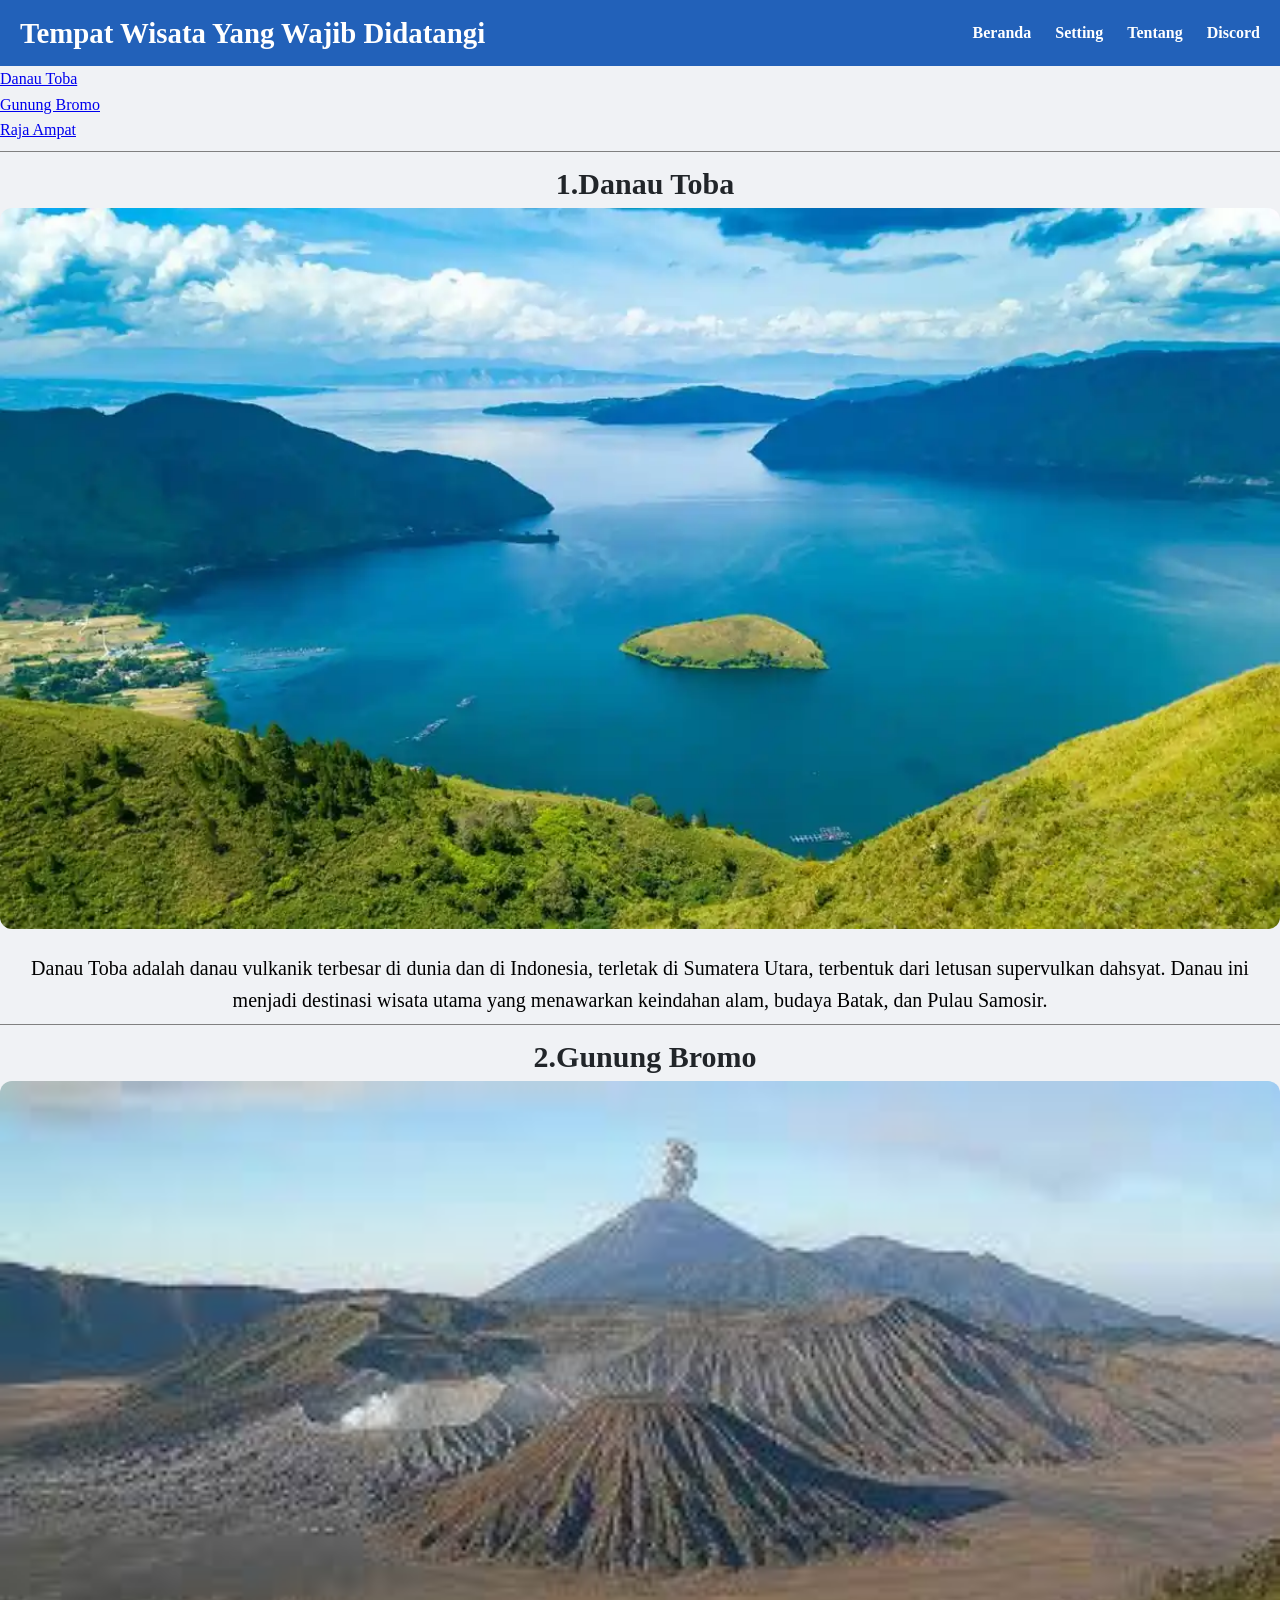
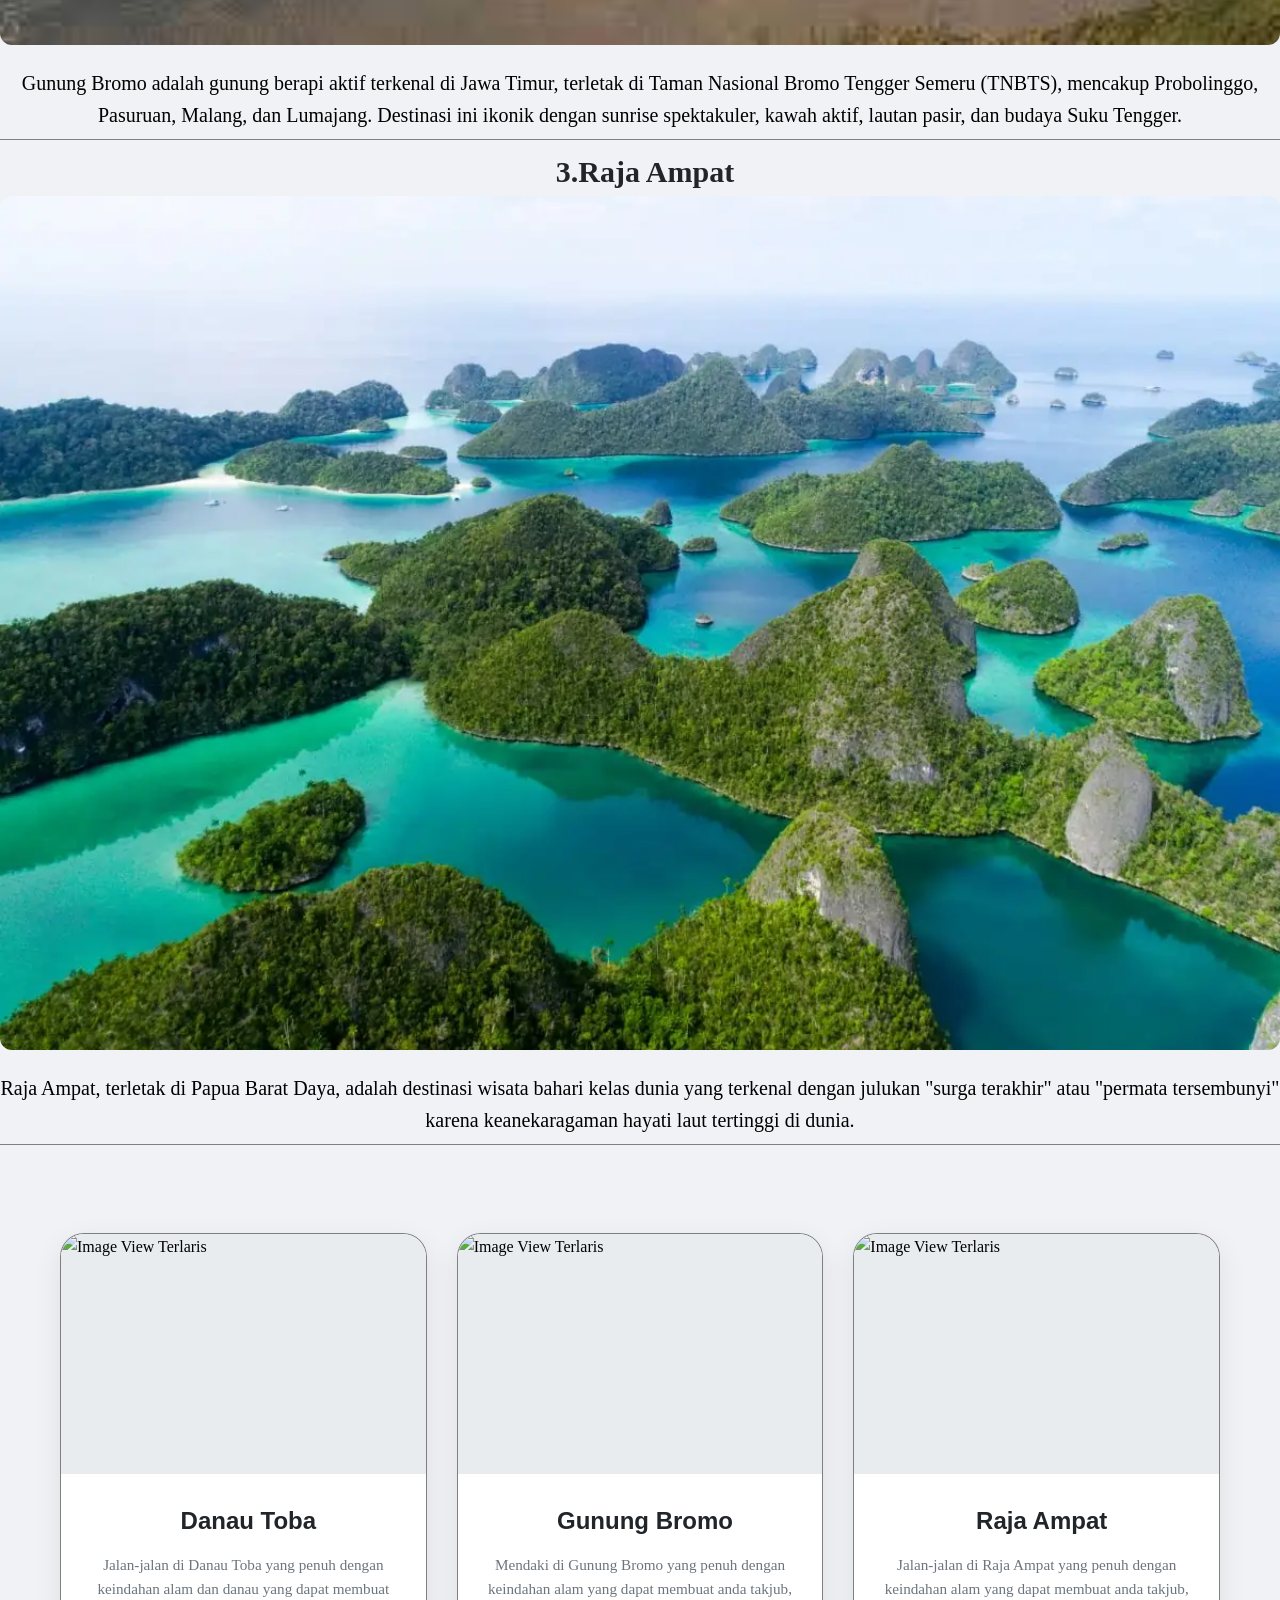
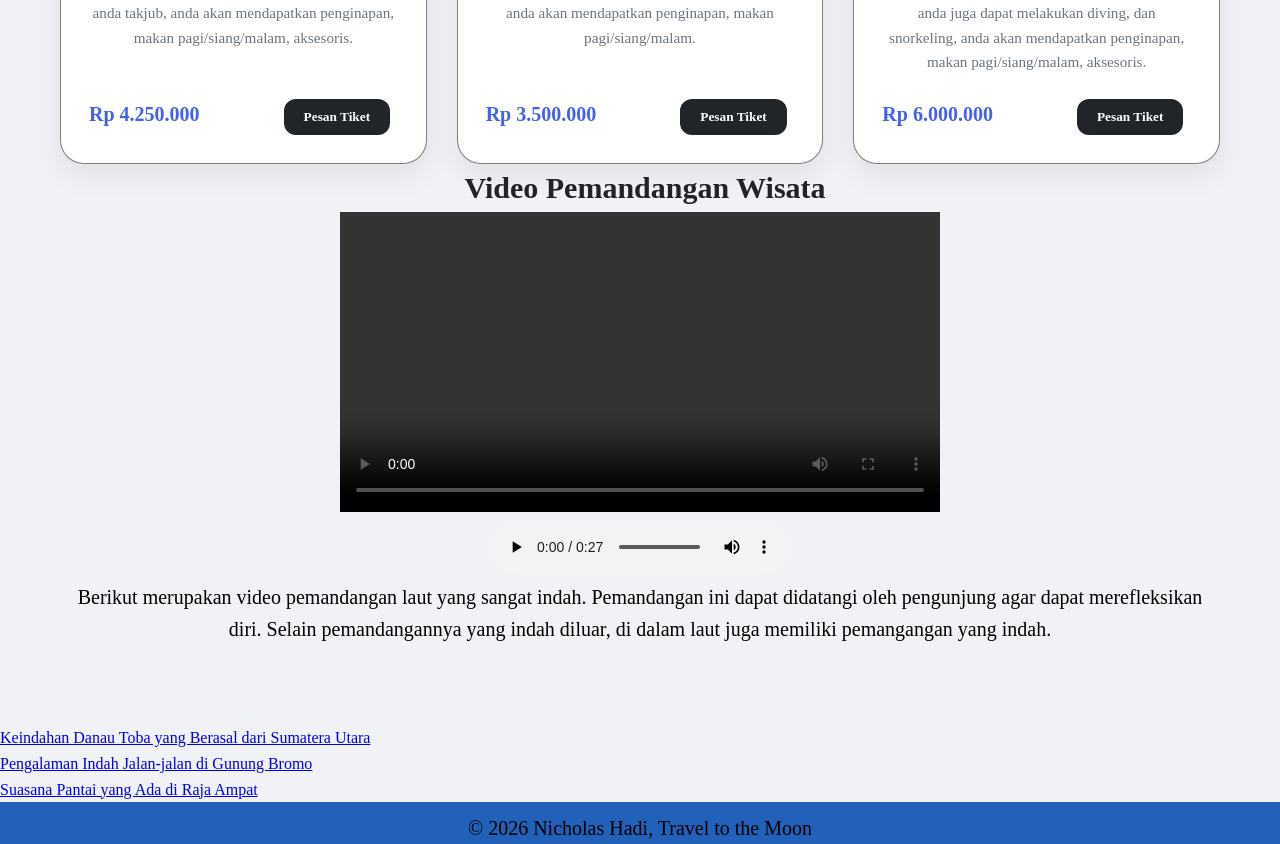
==== index.html @ 8a6faf1d "mengubah nama file utama menjadi index.html" ====
<!doctype html>
<html lang="en">
    <head>
        <meta charset="UTF-8" />
        <meta name="viewport" content="width=device-width, initial-scale=1.0" />
        <meta http-equiv="X-UA-Compatible" content="ie=edge" />
        <title>JELAJAH DUNIA BERSAMA NICHOLAS HADI</title>
        <link rel="stylesheet" href="style.css">
    </head>
    <body>
        <header class="main-header">
            <div class="header-container">
                <h1>Tempat Wisata Yang Wajib Didatangi</h1>

                <nav class="top-nav">
                    <a href="#">Beranda</a>
                    <a href="#">Setting</a>
                    <a href="#">Tentang</a>
                    <a href="#">Discord</a>
                </nav>
            </div>
        </header>
        <nav>
                <ul>
                    <li><a href="https://share.google/v4UtRJtVQw0gEyyaz">Danau Toba</a></li>
                    <li><a href="https://share.google/iMR83dHrZCoaxJMI0">Gunung Bromo</a></li>
                    <li><a href="https://share.google/IROpceIEhQasyiJ7S">Raja Ampat</a></li>
                </ul>
            </nav>
        <main>
            <article>
                <hr class="garis">
                <h2>1.Danau Toba</h2>
                <div class="kkk">
                <img
                    src="./Assets/Danau-Toba.jpeg"
                    alt="Danau Toba"
                    class="responsif-img"
                />
                <p>
                    Danau Toba adalah danau vulkanik terbesar di dunia dan di
                    Indonesia, terletak di Sumatera Utara, terbentuk dari
                    letusan supervulkan dahsyat. Danau ini menjadi destinasi
                    wisata utama yang menawarkan keindahan alam, budaya Batak,
                    dan Pulau Samosir.
                </p>
                <hr class="garis">
                <h2>2.Gunung Bromo</h2>
                <img
                    src="./Assets/Gunung-Bromo.jpeg"
                    alt="Gunung Bromo"
                    class="responsif-img"
                />
                <p>
                    Gunung Bromo adalah gunung berapi aktif terkenal di Jawa
                    Timur, terletak di Taman Nasional Bromo Tengger Semeru
                    (TNBTS), mencakup Probolinggo, Pasuruan, Malang, dan
                    Lumajang. Destinasi ini ikonik dengan sunrise spektakuler,
                    kawah aktif, lautan pasir, dan budaya Suku Tengger.
                </p>
                <hr class="garis">
                <h2>3.Raja Ampat</h2>
                <img
                    src="./Assets/Raja-Ampat.jpeg"
                    alt="Raja Ampat"
                    class="responsif-img"
                />
                <p>
                    Raja Ampat, terletak di Papua Barat Daya, adalah destinasi
                    wisata bahari kelas dunia yang terkenal dengan julukan
                    "surga terakhir" atau "permata tersembunyi" karena
                    keanekaragaman hayati laut tertinggi di dunia.
                </p>
                <hr class="garis">
                </div>
            <div class="page-wrapper">
 
            <main class="product-grid">
            <div class="product-card">
                <div class="image-box">
                    <img src="assets/Danau-Toba.jpeg" alt="Image View">
                    <span class="badge">Terlaris</span>
                </div>
                <div class="content">
                    <h2 class="nama-barang">Danau Toba</h2>
                    <p class="deskripsi-barang">Jalan-jalan di Danau Toba yang penuh dengan keindahan alam dan danau yang dapat membuat anda takjub, anda akan mendapatkan penginapan, makan pagi/siang/malam, aksesoris.
                    </p>
                    <div class="footer">
                        <span class="harga-barang">Rp 4.250.000</span>
                        <button class="buy-btn">Pesan Tiket</button>
                    </div>
                </div>
            </div>
 
            <div class="product-card">
                <div class="image-box">
                    <img src="assets/Gunung-Bromo.jpeg" alt="Image View">
                    <span class="badge">Terlaris</span>
                </div>
                <div class="content">
                    <h2 class="nama-barang">Gunung Bromo</h2>
                    <p class="deskripsi-barang">Mendaki di Gunung Bromo yang penuh dengan keindahan alam yang dapat membuat anda takjub, anda akan mendapatkan penginapan, makan pagi/siang/malam.
                    </p>
                    <div class="footer">
                        <span class="harga-barang">Rp 3.500.000</span>
                        <button class="buy-btn">Pesan Tiket</button>
                    </div>
                </div>
            </div>

            <div class="product-card">
                <div class="image-box">
                    <img src="assets/Raja-Ampat.jpeg" alt="Image View">
                    <span class="badge">Terlaris</span>
                </div>
                <div class="content">
                    <h2 class="nama-barang">Raja Ampat</h2>
                    <p class="deskripsi-barang">Jalan-jalan di Raja Ampat yang penuh dengan keindahan alam yang dapat membuat anda takjub, anda juga dapat melakukan diving, dan snorkeling, anda akan mendapatkan penginapan, makan pagi/siang/malam, aksesoris.
                    </p>
                    <div class="footer">
                        <span class="harga-barang">Rp 6.000.000</span>
                        <button class="buy-btn">Pesan Tiket</button>
                    </div>
                </div>
            </div>
            </main><div class="kkv">
            <h2 class="kkv">Video Pemandangan Wisata</h2>
                <video controls width="600">
                    <source src="./Bahan Video/video.mp4" type="video/mp4">
                    <source src="./Bahan Video/video.webm" type="video/webm">
                </video>
                <br>
                <audio controls>
                    <source src="./Bahan Video/audio.mp3" type="audio/mpeg">
                    <source src="./Bahan Video/audio.ogg" type="audio/ogg">
                </audio>
                <p>Berikut merupakan video pemandangan laut yang sangat indah. Pemandangan ini dapat didatangi oleh pengunjung agar dapat merefleksikan diri. Selain pemandangannya yang indah diluar, di dalam laut juga memiliki pemangangan yang indah.</p>
            </div>
            </article>
            <aside>
                <ul>
                    <li><a href="#">Keindahan Danau Toba yang Berasal dari Sumatera Utara</a></li>
                    <li><a href="#">Pengalaman Indah Jalan-jalan di Gunung Bromo</a></li>
                    <li><a href="#">Suasana Pantai yang Ada di Raja Ampat</a></li>
                </ul>
            </aside>
        </main>
        <footer>
            <p>&copy; 2026 Nicholas Hadi, Travel to the Moon</p>
        </footer>
    </body>
</html>
---- style.css ----
:root {
    --primary: #4361ee;
    --primary-light: #4895ef;
    --secondary: #3f37c9;
    --accent: #f72585;
    --dark: #212529;
    --light: #f8f9fa;
    --white: #ffffff;
    --grey: #808080;
    --shadow: 0 10px 30px rgba(0, 0, 0, 0.08);
    --shadow-hover: 0 20px 50px rgba(67, 97, 238, 0.15);
    --transition: all 0.4s cubic-bezier(0.4, 0, 0.2, 1);
    --radius: 24px;
}
 
* {
    margin: 0;
    padding: 0;
    box-sizing: border-box;
    font-family: 'Times New Roman', Times, serif;
}

body {
    background-color: #f0f2f5;
    line-height: 1.6;
    min-height: 100vh;
}

.main-header {
    background-color: #2261b9;
    padding: 10px 20px;
}


.header-container {
    max-width: 1510px; 
    margin: 0 auto;
    display: flex;
    justify-content: space-between; 
    align-items: center; 
    flex-wrap: wrap; 
}

h1 {
    color: rgb(255, 255, 255);
    text-align: left; 
    font-size: 1.8rem;
}

.top-nav a {
    color: rgb(255, 255, 255); 
    text-decoration: none; 
    font-weight: 600;
    margin-left: 20px;
    transition: var(--transition);
}

.top-nav a:hover {
    color: var(--primary-light); 
}

h2{
    text-align: center;
    color: var(--dark);
    font-size: 30px;
    margin-left: 10px;
}

p{
    font-size: 20px;
    text-align: center;
}

.kkk{
    text-align: justify;
}

.kkv{
    text-align: center;
}

.responsif-img{
    width: 100%;
    height: auto;
    border-radius: 12px;
    object-fit: cover;
    margin-bottom: 15px;
}

.garis {
    width: 100%;
    border: 0;
    height: 1px;
    background: linear-gradient(90deg, var(--grey), var(--grey));
    margin: 8px 0; 
}
 
.page-wrapper {
    max-width: 1200px;
    margin: 0 auto;
    padding: 80px 20px;
}
 
 
.page-header {
    text-align: center;
    margin-bottom: 60px;
}
 
.page-header h1 {
    font-family: 'Outfit', sans-serif;
    font-size: 3rem;
    font-weight: 800;
    margin-bottom: 12px;
    color: var(--dark);
    letter-spacing: -1px;
}
 
.page-header .highlight {
    background: linear-gradient(90deg, var(--primary), var(--accent));
    -webkit-background-clip: text;
    -webkit-text-fill-color: transparent;
}
 
.page-header p {
    color: #6c757d;
    font-size: 1.1rem;
    font-weight: 500;
}
 
 
.product-grid {
    display: grid;
    grid-template-columns: repeat(auto-fit, minmax(310px, 1fr));
    gap: 30px;
    justify-content: center;
}
 
.product-card {
    background: var(--white);
    width: 100%; 
    border-radius: var(--radius);
    overflow: hidden;
    box-shadow: var(--shadow);
    transition: var(--transition);
    border: 1px solid rgba(0, 0, 0, 0.5);
    position: relative;
    display: flex;
    flex-direction: column;
}
 
.product-card:hover {
    transform: translateY(-12px);
    box-shadow: var(--shadow-hover);
}
 
.image-box {
    position: relative;
    height: 240px;
    overflow: hidden;
    background: #e9ecef;
}
 
.image-box img {
    width: 100%;
    height: 100%;
    object-fit: cover;
    transition: var(--transition);
}
 
.product-card:hover .image-box img {
    transform: scale(1.1);
}


.content {
    padding: 28px;
    flex-grow: 1;
    display: flex;
    flex-direction: column;
}
 
.nama-barang {
    font-family: 'Outfit', sans-serif;
    font-size: 1.5rem;
    font-weight: 700;
    margin-bottom: 12px;
    color: var(--dark);
}
 
.deskripsi-barang {
    color: #6c757d;
    font-size: 0.95rem;
    margin-bottom: 24px;
    flex-grow: 1;
}
 
.footer-box {
    display: flex;
    align-items: center;
    justify-content: space-between;
    padding-top: 20px;
    border-top: 1px solid #f1f3f5;
}
 
.harga-barang {
    color: var(--primary);
    font-size: 1.25rem;
    font-weight: 800;
}
 
.buy-btn {
    background: var(--dark);
    color: var(--white);
    border: none;
    padding: 10px 20px;
    border-radius: 12px;
    font-weight: 600;
    cursor: pointer;
    transition: var(--transition);
    margin-left: 80px;
}
 
.buy-btn:hover {
    background: var(--primary);
    transform: scale(1.05);
    box-shadow: 0 5px 15px rgba(67, 97, 238, 0.3);
}

footer{
    text-align: center;
    background-color: #2261b9;
    padding-top: 10px;
}
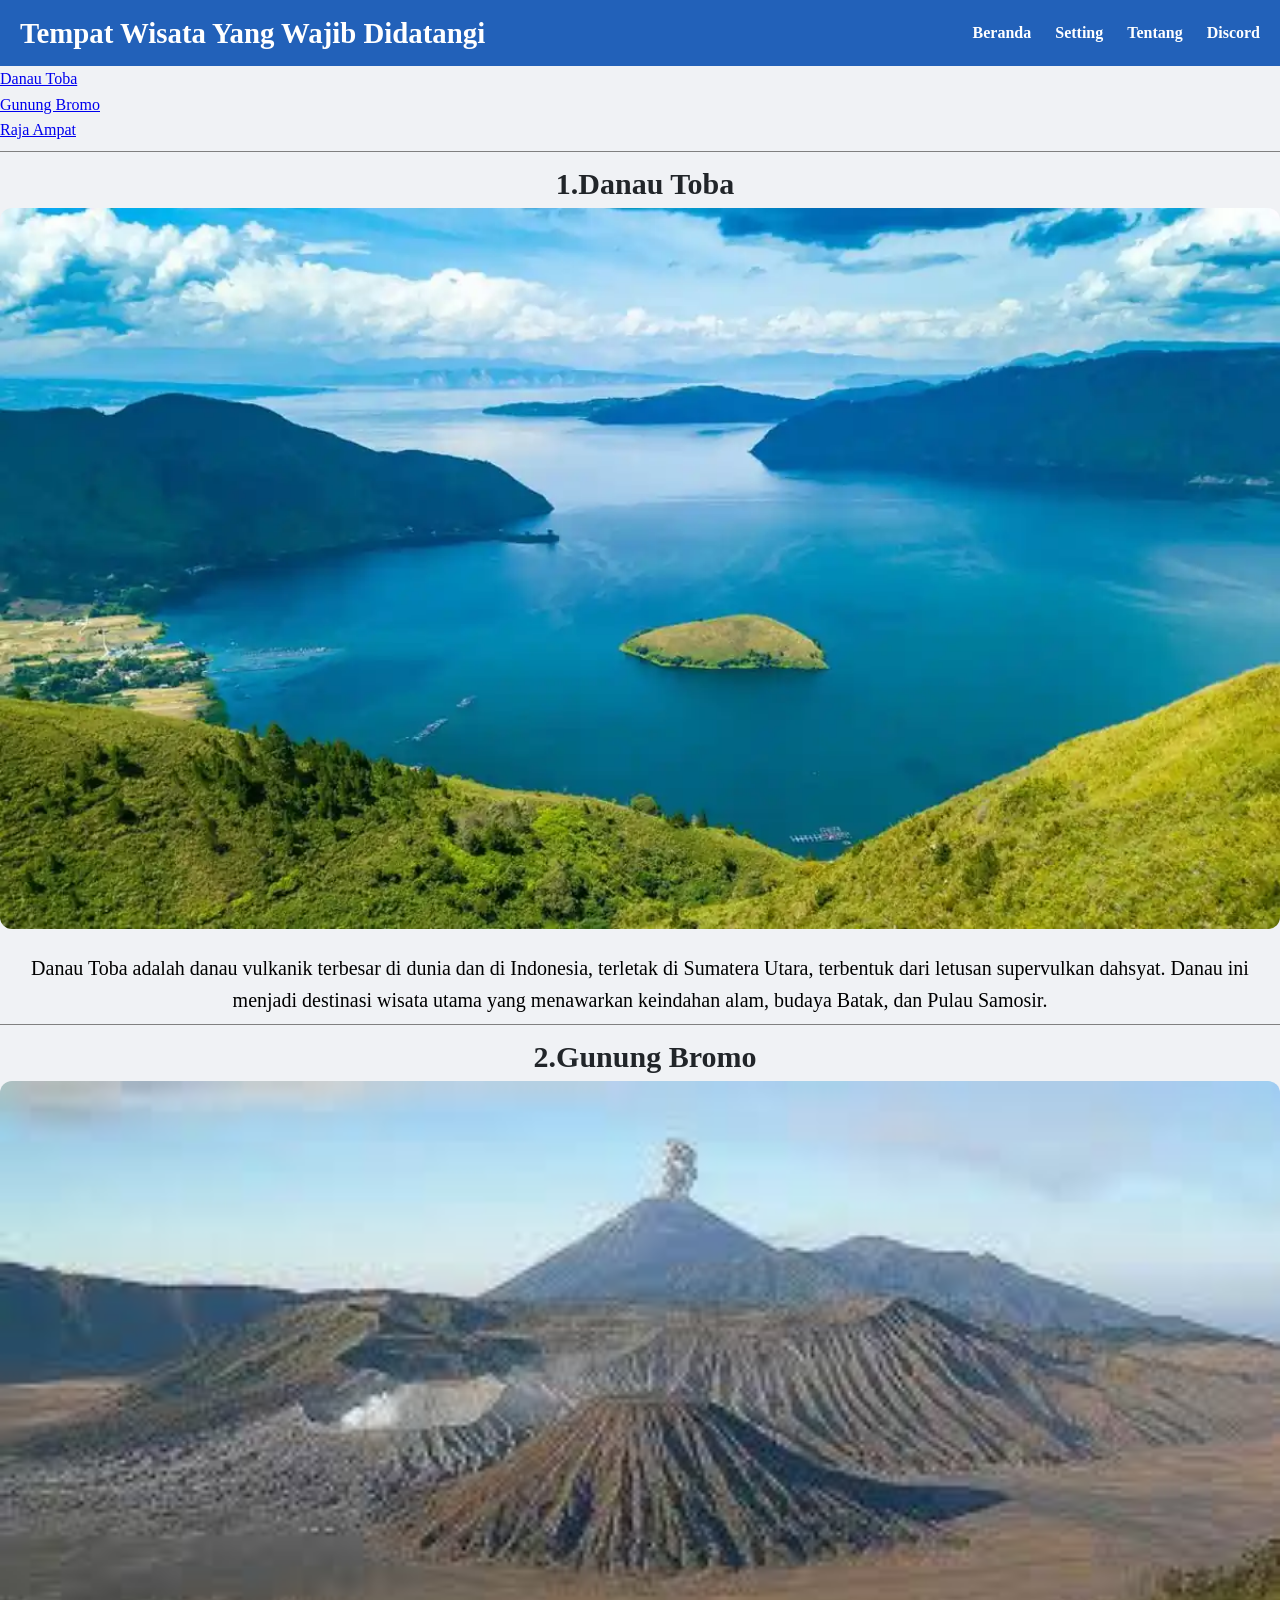
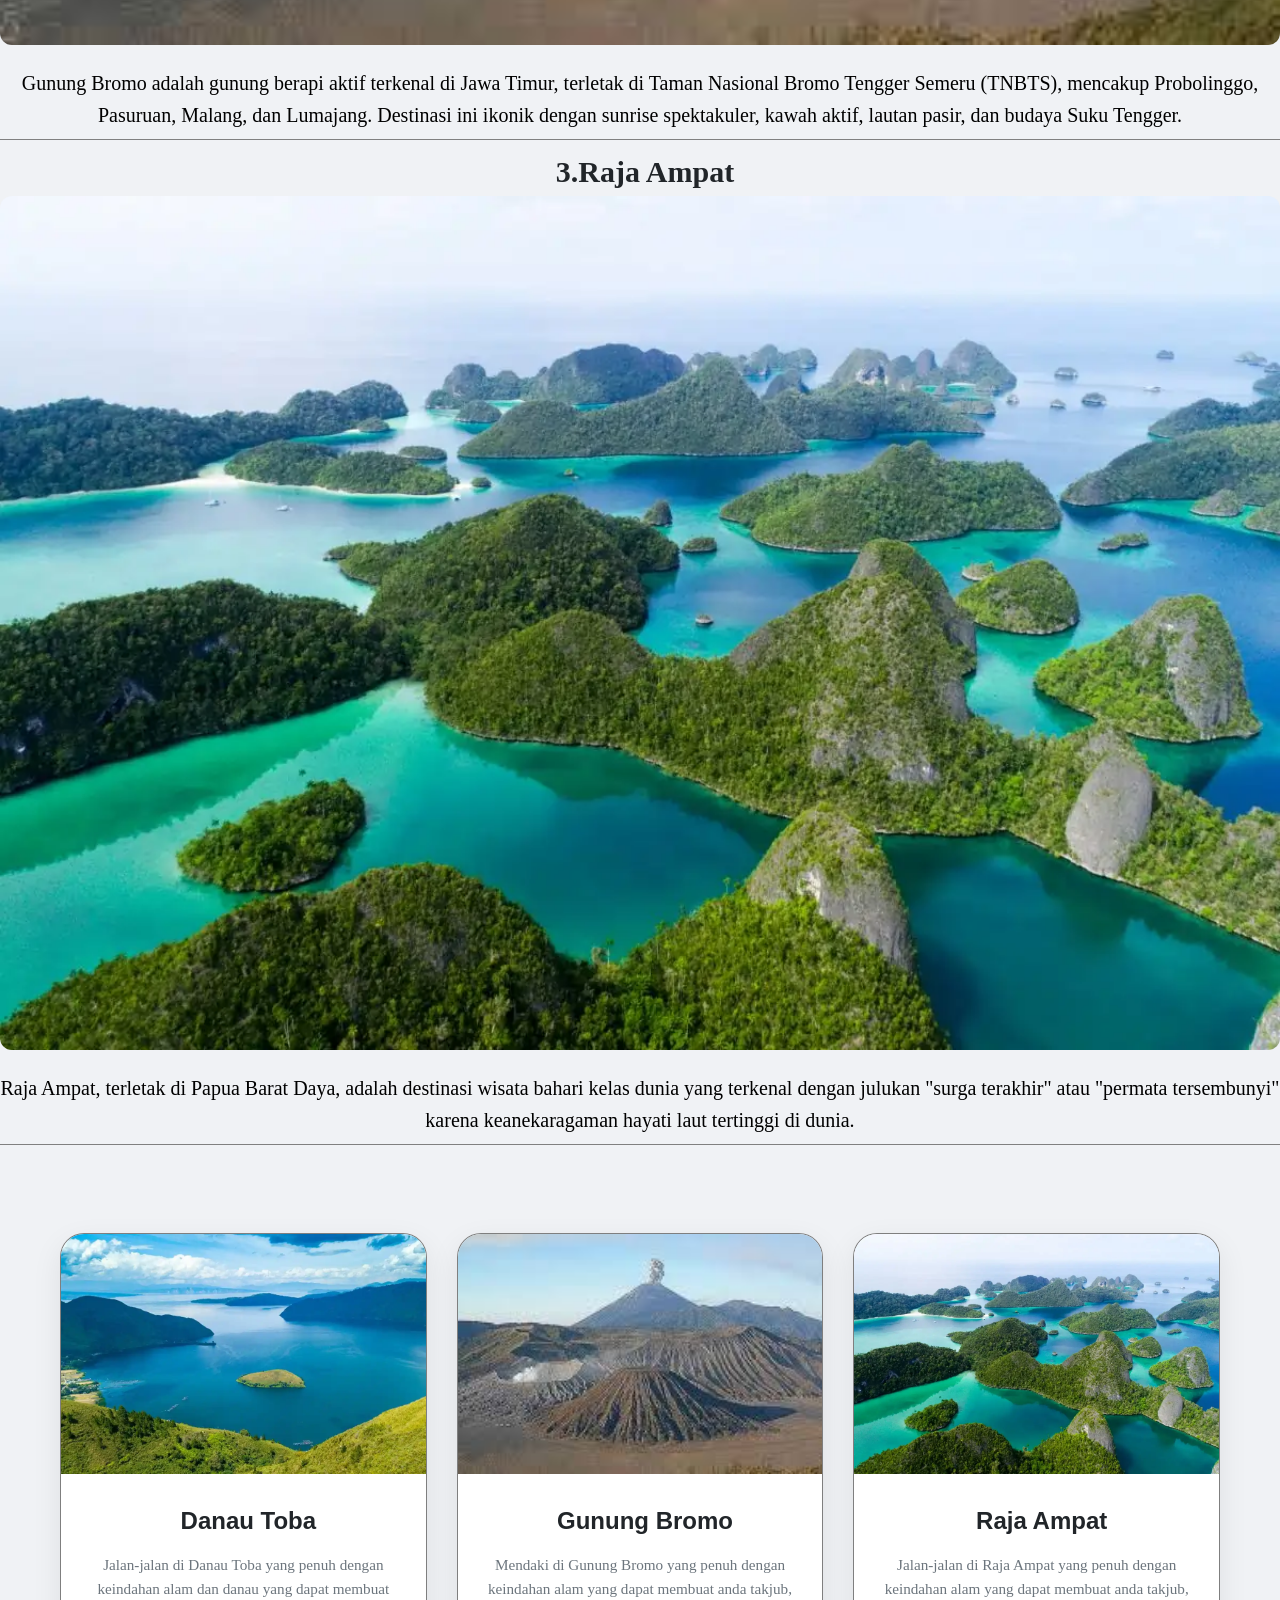
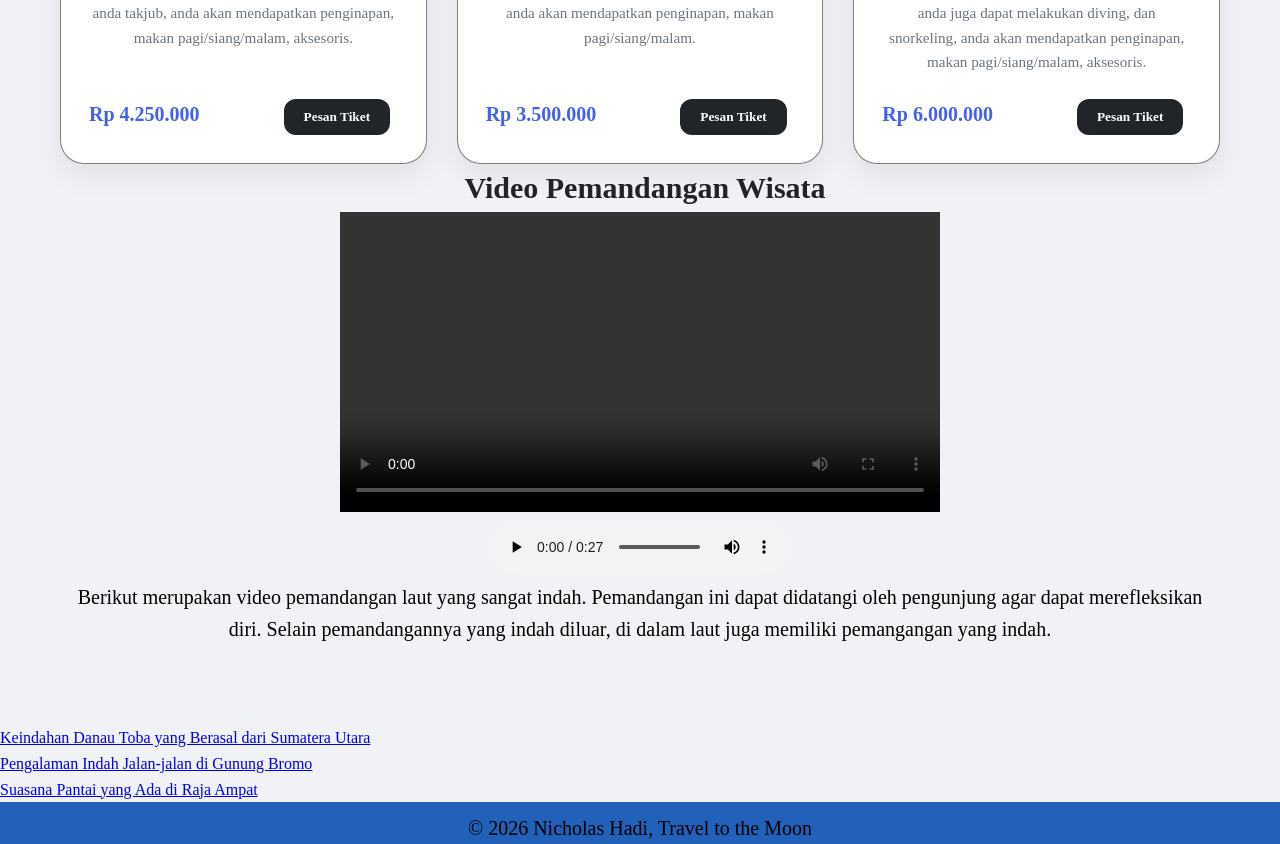
==== commit 7326b54d: "memperbaiki huruf besar kecil pada folder gambar" ====
--- a/index.html
+++ b/index.html
@@ -78,7 +78,7 @@
             <main class="product-grid">
             <div class="product-card">
                 <div class="image-box">
-                    <img src="assets/Danau-Toba.jpeg" alt="Image View">
+                    <img src="Assets/Danau-Toba.jpeg" alt="Image View">
                     <span class="badge">Terlaris</span>
                 </div>
                 <div class="content">
@@ -94,7 +94,7 @@
  
             <div class="product-card">
                 <div class="image-box">
-                    <img src="assets/Gunung-Bromo.jpeg" alt="Image View">
+                    <img src="Assets/Gunung-Bromo.jpeg" alt="Image View">
                     <span class="badge">Terlaris</span>
                 </div>
                 <div class="content">
@@ -110,7 +110,7 @@
 
             <div class="product-card">
                 <div class="image-box">
-                    <img src="assets/Raja-Ampat.jpeg" alt="Image View">
+                    <img src="Assets/Raja-Ampat.jpeg" alt="Image View">
                     <span class="badge">Terlaris</span>
                 </div>
                 <div class="content">
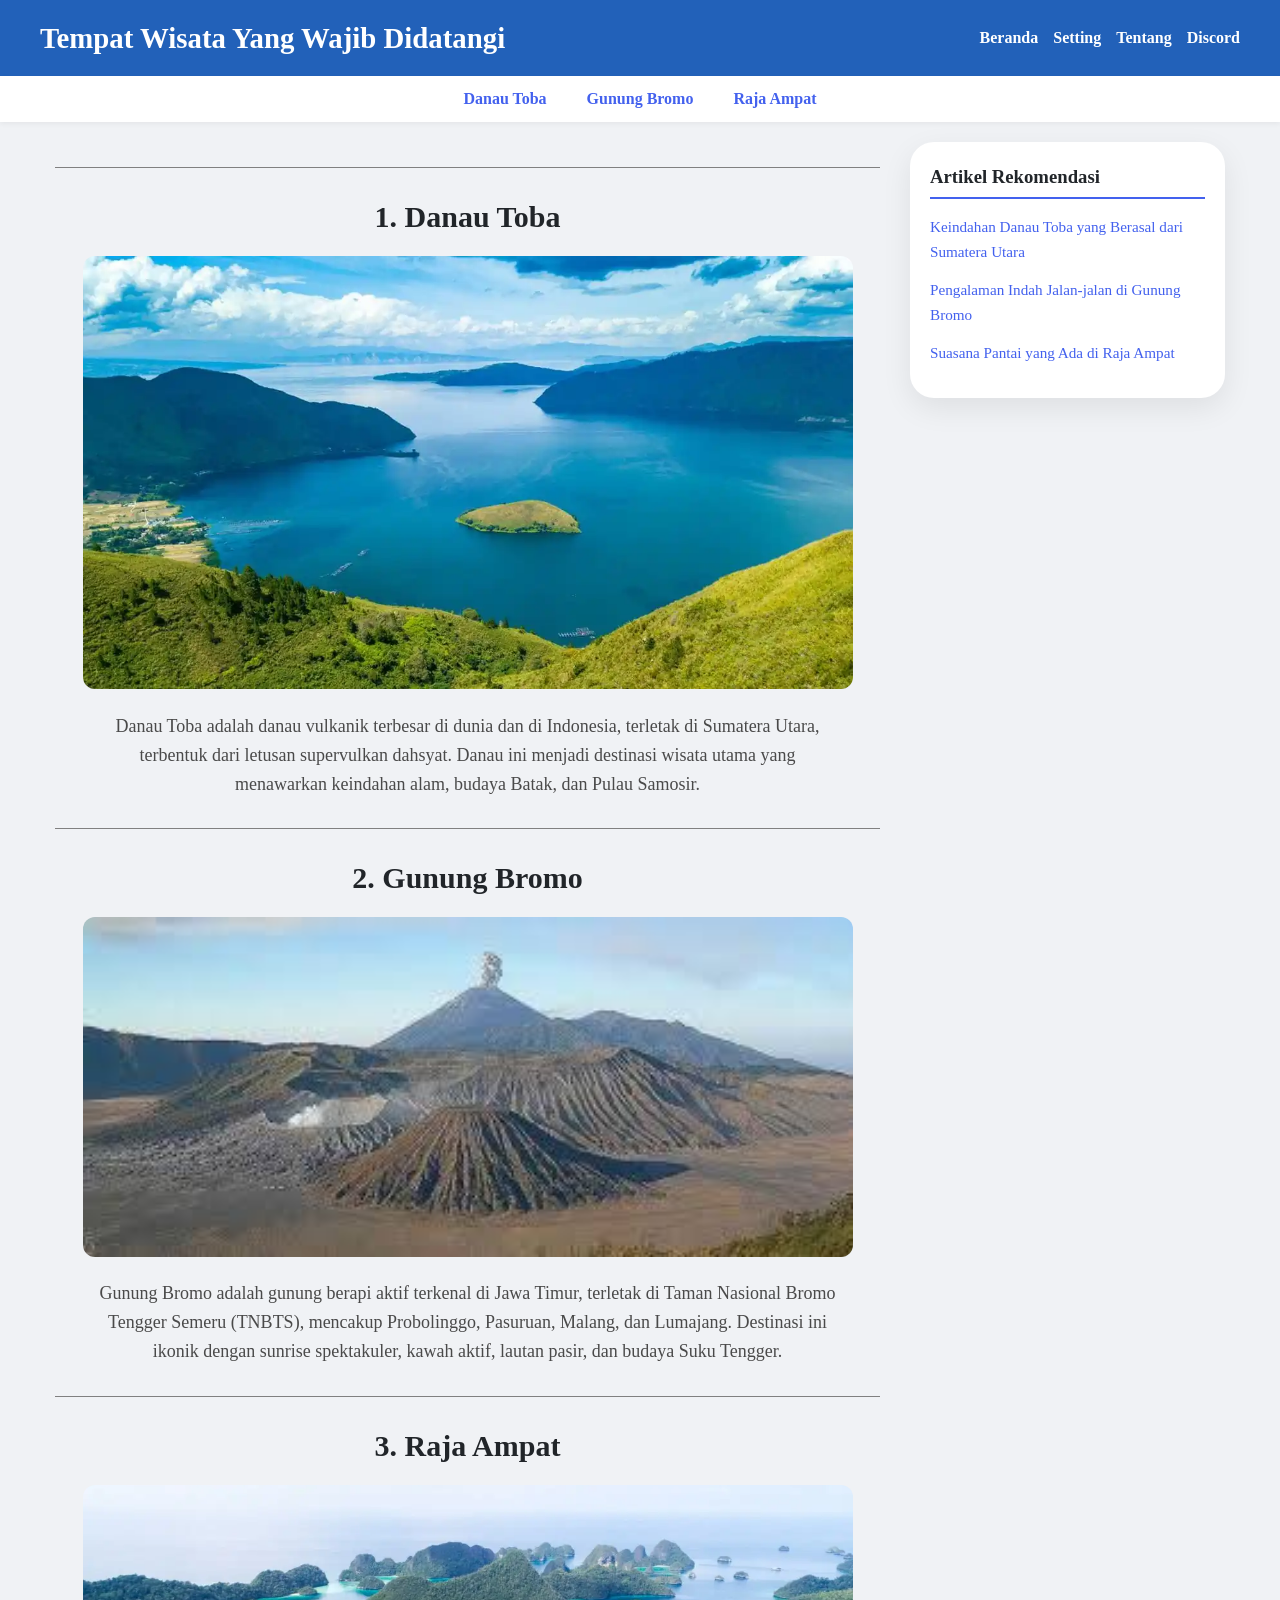
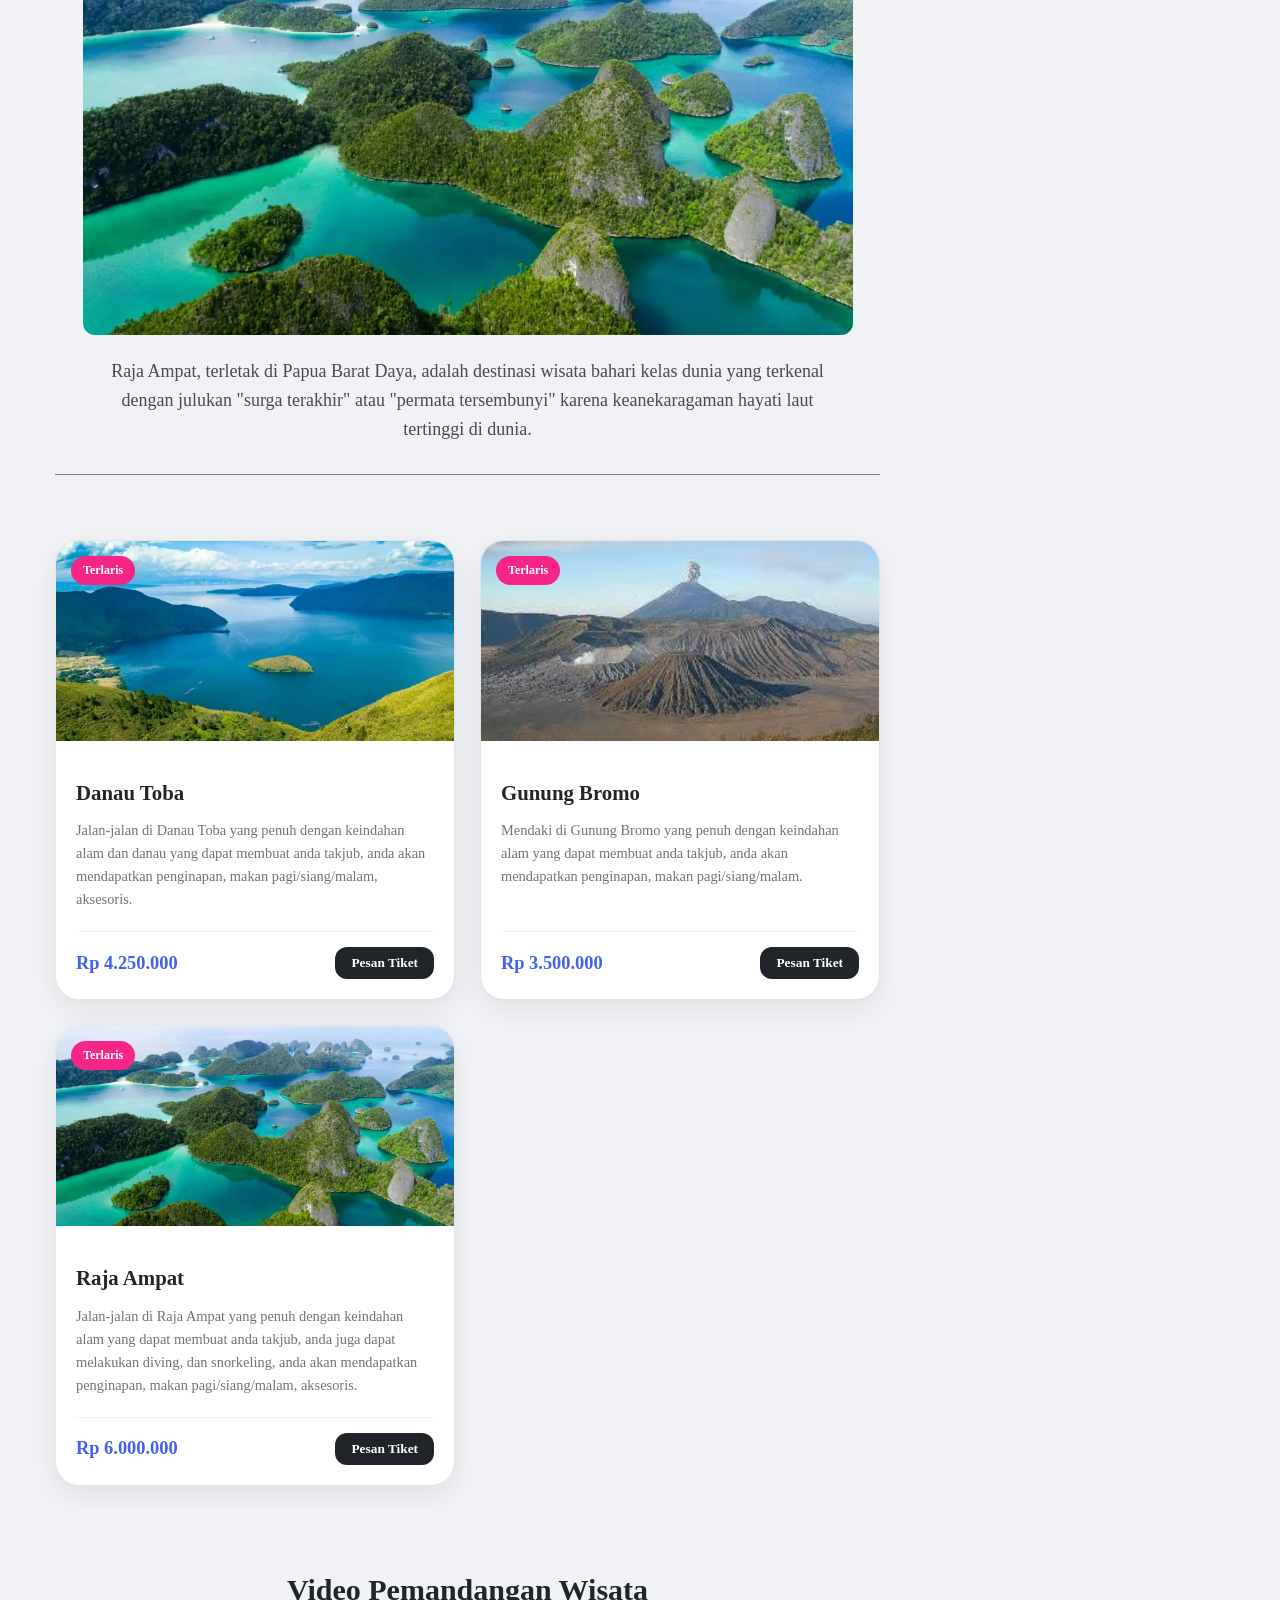
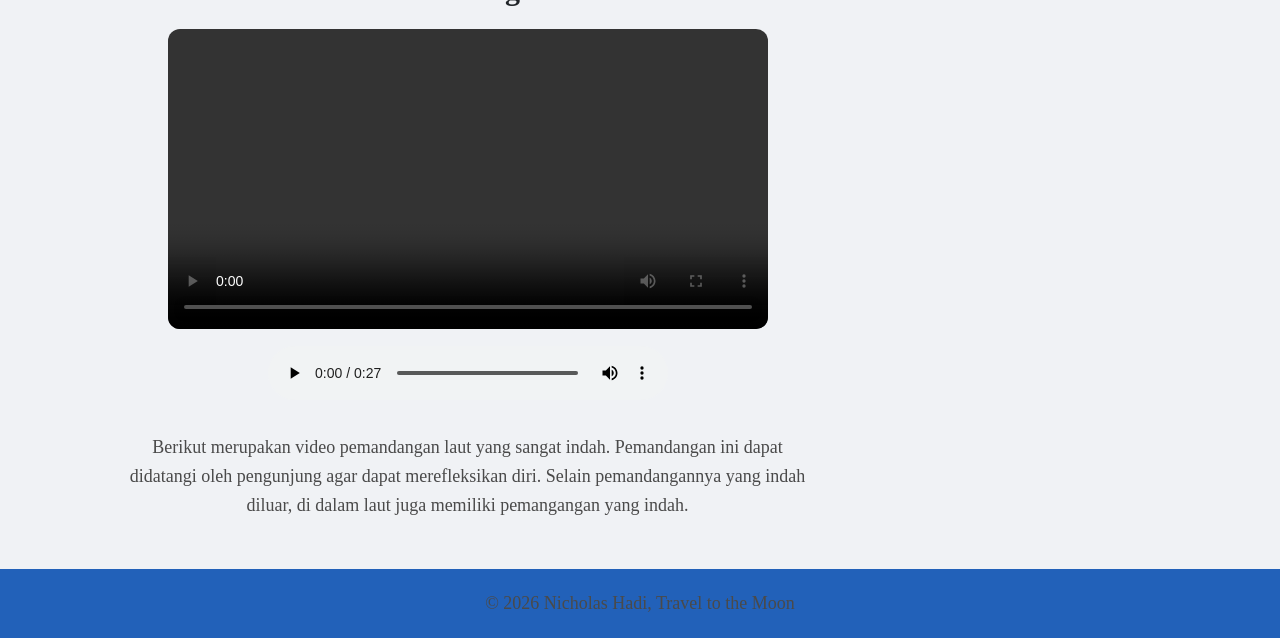
==== commit 6348708a: "Penambahan Queries" ====
--- a/index.html
+++ b/index.html
@@ -11,7 +11,6 @@
         <header class="main-header">
             <div class="header-container">
                 <h1>Tempat Wisata Yang Wajib Didatangi</h1>
-
                 <nav class="top-nav">
                     <a href="#">Beranda</a>
                     <a href="#">Setting</a>
@@ -20,133 +19,136 @@
                 </nav>
             </div>
         </header>
-        <nav>
-                <ul>
-                    <li><a href="https://share.google/v4UtRJtVQw0gEyyaz">Danau Toba</a></li>
-                    <li><a href="https://share.google/iMR83dHrZCoaxJMI0">Gunung Bromo</a></li>
-                    <li><a href="https://share.google/IROpceIEhQasyiJ7S">Raja Ampat</a></li>
-                </ul>
-            </nav>
-        <main>
-            <article>
-                <hr class="garis">
-                <h2>1.Danau Toba</h2>
-                <div class="kkk">
-                <img
-                    src="./Assets/Danau-Toba.jpeg"
-                    alt="Danau Toba"
-                    class="responsif-img"
-                />
-                <p>
-                    Danau Toba adalah danau vulkanik terbesar di dunia dan di
-                    Indonesia, terletak di Sumatera Utara, terbentuk dari
-                    letusan supervulkan dahsyat. Danau ini menjadi destinasi
-                    wisata utama yang menawarkan keindahan alam, budaya Batak,
-                    dan Pulau Samosir.
-                </p>
-                <hr class="garis">
-                <h2>2.Gunung Bromo</h2>
-                <img
-                    src="./Assets/Gunung-Bromo.jpeg"
-                    alt="Gunung Bromo"
-                    class="responsif-img"
-                />
-                <p>
-                    Gunung Bromo adalah gunung berapi aktif terkenal di Jawa
-                    Timur, terletak di Taman Nasional Bromo Tengger Semeru
-                    (TNBTS), mencakup Probolinggo, Pasuruan, Malang, dan
-                    Lumajang. Destinasi ini ikonik dengan sunrise spektakuler,
-                    kawah aktif, lautan pasir, dan budaya Suku Tengger.
-                </p>
-                <hr class="garis">
-                <h2>3.Raja Ampat</h2>
-                <img
-                    src="./Assets/Raja-Ampat.jpeg"
-                    alt="Raja Ampat"
-                    class="responsif-img"
-                />
-                <p>
-                    Raja Ampat, terletak di Papua Barat Daya, adalah destinasi
-                    wisata bahari kelas dunia yang terkenal dengan julukan
-                    "surga terakhir" atau "permata tersembunyi" karena
-                    keanekaragaman hayati laut tertinggi di dunia.
-                </p>
-                <hr class="garis">
-                </div>
-            <div class="page-wrapper">
- 
-            <main class="product-grid">
-            <div class="product-card">
-                <div class="image-box">
-                    <img src="Assets/Danau-Toba.jpeg" alt="Image View">
-                    <span class="badge">Terlaris</span>
-                </div>
-                <div class="content">
-                    <h2 class="nama-barang">Danau Toba</h2>
-                    <p class="deskripsi-barang">Jalan-jalan di Danau Toba yang penuh dengan keindahan alam dan danau yang dapat membuat anda takjub, anda akan mendapatkan penginapan, makan pagi/siang/malam, aksesoris.
-                    </p>
-                    <div class="footer">
-                        <span class="harga-barang">Rp 4.250.000</span>
-                        <button class="buy-btn">Pesan Tiket</button>
+
+        <nav class="sub-nav">
+            <ul>
+                <li><a href="https://share.google/v4UtRJtVQw0gEyyaz">Danau Toba</a></li>
+                <li><a href="https://share.google/iMR83dHrZCoaxJMI0">Gunung Bromo</a></li>
+                <li><a href="https://share.google/IROpceIEhQasyiJ7S">Raja Ampat</a></li>
+            </ul>
+        </nav>
+
+        <div class="main-layout-container">
+            <main class="content-area">
+                <article>
+                    <hr class="garis">
+                    <h2>1. Danau Toba</h2>
+                    <div class="kkk">
+                        <img src="./Assets/Danau-Toba.jpeg" alt="Danau Toba" class="responsif-img" />
+                        <p>
+                            Danau Toba adalah danau vulkanik terbesar di dunia dan di
+                            Indonesia, terletak di Sumatera Utara, terbentuk dari
+                            letusan supervulkan dahsyat. Danau ini menjadi destinasi
+                            wisata utama yang menawarkan keindahan alam, budaya Batak,
+                            dan Pulau Samosir.
+                        </p>
+                    </div>
+
+                    <hr class="garis">
+                    <h2>2. Gunung Bromo</h2>
+                    <div class="kkk">
+                        <img src="./Assets/Gunung-Bromo.jpeg" alt="Gunung Bromo" class="responsif-img" />
+                        <p>
+                            Gunung Bromo adalah gunung berapi aktif terkenal di Jawa
+                            Timur, terletak di Taman Nasional Bromo Tengger Semeru
+                            (TNBTS), mencakup Probolinggo, Pasuruan, Malang, dan
+                            Lumajang. Destinasi ini ikonik dengan sunrise spektakuler,
+                            kawah aktif, lautan pasir, dan budaya Suku Tengger.
+                        </p>
+                    </div>
+
+                    <hr class="garis">
+                    <h2>3. Raja Ampat</h2>
+                    <div class="kkk">
+                        <img src="./Assets/Raja-Ampat.jpeg" alt="Raja Ampat" class="responsif-img" />
+                        <p>
+                            Raja Ampat, terletak di Papua Barat Daya, adalah destinasi
+                            wisata bahari kelas dunia yang terkenal dengan julukan
+                            "surga terakhir" atau "permata tersembunyi" karena
+                            keanekaragaman hayati laut tertinggi di dunia.
+                        </p>
+                    </div>
+                    <hr class="garis">
+                </article>
+
+                <div class="page-wrapper">
+                    <div class="product-grid">
+                        <div class="product-card">
+                            <div class="image-box">
+                                <img src="Assets/Danau-Toba.jpeg" alt="Image View">
+                                <span class="badge">Terlaris</span>
+                            </div>
+                            <div class="content">
+                                <h2 class="nama-barang">Danau Toba</h2>
+                                <p class="deskripsi-barang">Jalan-jalan di Danau Toba yang penuh dengan keindahan alam dan danau yang dapat membuat anda takjub, anda akan mendapatkan penginapan, makan pagi/siang/malam, aksesoris.</p>
+                                <div class="footer-box">
+                                    <span class="harga-barang">Rp 4.250.000</span>
+                                    <button class="buy-btn">Pesan Tiket</button>
+                                </div>
+                            </div>
+                        </div>
+                 
+                        <div class="product-card">
+                            <div class="image-box">
+                                <img src="Assets/Gunung-Bromo.jpeg" alt="Image View">
+                                <span class="badge">Terlaris</span>
+                            </div>
+                            <div class="content">
+                                <h2 class="nama-barang">Gunung Bromo</h2>
+                                <p class="deskripsi-barang">Mendaki di Gunung Bromo yang penuh dengan keindahan alam yang dapat membuat anda takjub, anda akan mendapatkan penginapan, makan pagi/siang/malam.</p>
+                                <div class="footer-box">
+                                    <span class="harga-barang">Rp 3.500.000</span>
+                                    <button class="buy-btn">Pesan Tiket</button>
+                                </div>
+                            </div>
+                        </div>
+
+                        <div class="product-card">
+                            <div class="image-box">
+                                <img src="Assets/Raja-Ampat.jpeg" alt="Image View">
+                                <span class="badge">Terlaris</span>
+                            </div>
+                            <div class="content">
+                                <h2 class="nama-barang">Raja Ampat</h2>
+                                <p class="deskripsi-barang">Jalan-jalan di Raja Ampat yang penuh dengan keindahan alam yang dapat membuat anda takjub, anda juga dapat melakukan diving, dan snorkeling, anda akan mendapatkan penginapan, makan pagi/siang/malam, aksesoris.</p>
+                                <div class="footer-box">
+                                    <span class="harga-barang">Rp 6.000.000</span>
+                                    <button class="buy-btn">Pesan Tiket</button>
+                                </div>
+                            </div>
+                        </div>
                     </div>
                 </div>
-            </div>
- 
-            <div class="product-card">
-                <div class="image-box">
-                    <img src="Assets/Gunung-Bromo.jpeg" alt="Image View">
-                    <span class="badge">Terlaris</span>
+
+                <div class="kkv">
+                    <h2 class="kkv">Video Pemandangan Wisata</h2>
+                    <div class="media-container">
+                        <video controls>
+                            <source src="./Bahan Video/video.mp4" type="video/mp4">
+                            <source src="./Bahan Video/video.webm" type="video/webm">
+                        </video>
+                        <br>
+                        <audio controls>
+                            <source src="./Bahan Video/audio.mp3" type="audio/mpeg">
+                            <source src="./Bahan Video/audio.ogg" type="audio/ogg">
+                        </audio>
+                    </div>
+                    <p class="desc-media">Berikut merupakan video pemandangan laut yang sangat indah. Pemandangan ini dapat didatangi oleh pengunjung agar dapat merefleksikan diri. Selain pemandangannya yang indah diluar, di dalam laut juga memiliki pemangangan yang indah.</p>
                 </div>
-                <div class="content">
-                    <h2 class="nama-barang">Gunung Bromo</h2>
-                    <p class="deskripsi-barang">Mendaki di Gunung Bromo yang penuh dengan keindahan alam yang dapat membuat anda takjub, anda akan mendapatkan penginapan, makan pagi/siang/malam.
-                    </p>
-                    <div class="footer">
-                        <span class="harga-barang">Rp 3.500.000</span>
-                        <button class="buy-btn">Pesan Tiket</button>
-                    </div>
-                </div>
-            </div>
+            </main>
 
-            <div class="product-card">
-                <div class="image-box">
-                    <img src="Assets/Raja-Ampat.jpeg" alt="Image View">
-                    <span class="badge">Terlaris</span>
-                </div>
-                <div class="content">
-                    <h2 class="nama-barang">Raja Ampat</h2>
-                    <p class="deskripsi-barang">Jalan-jalan di Raja Ampat yang penuh dengan keindahan alam yang dapat membuat anda takjub, anda juga dapat melakukan diving, dan snorkeling, anda akan mendapatkan penginapan, makan pagi/siang/malam, aksesoris.
-                    </p>
-                    <div class="footer">
-                        <span class="harga-barang">Rp 6.000.000</span>
-                        <button class="buy-btn">Pesan Tiket</button>
-                    </div>
-                </div>
-            </div>
-            </main><div class="kkv">
-            <h2 class="kkv">Video Pemandangan Wisata</h2>
-                <video controls width="600">
-                    <source src="./Bahan Video/video.mp4" type="video/mp4">
-                    <source src="./Bahan Video/video.webm" type="video/webm">
-                </video>
-                <br>
-                <audio controls>
-                    <source src="./Bahan Video/audio.mp3" type="audio/mpeg">
-                    <source src="./Bahan Video/audio.ogg" type="audio/ogg">
-                </audio>
-                <p>Berikut merupakan video pemandangan laut yang sangat indah. Pemandangan ini dapat didatangi oleh pengunjung agar dapat merefleksikan diri. Selain pemandangannya yang indah diluar, di dalam laut juga memiliki pemangangan yang indah.</p>
-            </div>
-            </article>
-            <aside>
+            <aside class="sidebar">
+                <h3>Artikel Rekomendasi</h3>
                 <ul>
                     <li><a href="#">Keindahan Danau Toba yang Berasal dari Sumatera Utara</a></li>
                     <li><a href="#">Pengalaman Indah Jalan-jalan di Gunung Bromo</a></li>
                     <li><a href="#">Suasana Pantai yang Ada di Raja Ampat</a></li>
                 </ul>
             </aside>
-        </main>
+        </div>
+
         <footer>
             <p>&copy; 2026 Nicholas Hadi, Travel to the Moon</p>
         </footer>
     </body>
-</html>
+</html>
--- a/style.css
+++ b/style.css
@@ -26,32 +26,37 @@
     min-height: 100vh;
 }
 
+/* HEADER & NAV */
 .main-header {
     background-color: #2261b9;
-    padding: 10px 20px;
-}
-
+    padding: 15px 20px;
+}
 
 .header-container {
-    max-width: 1510px; 
+    max-width: 1200px; 
     margin: 0 auto;
     display: flex;
     justify-content: space-between; 
     align-items: center; 
     flex-wrap: wrap; 
+    gap: 15px;
 }
 
 h1 {
     color: rgb(255, 255, 255);
-    text-align: left; 
-    font-size: 1.8rem;
+    font-size: 1.5rem;
+}
+
+.top-nav {
+    display: flex;
+    flex-wrap: wrap;
+    gap: 15px;
 }
 
 .top-nav a {
     color: rgb(255, 255, 255); 
     text-decoration: none; 
     font-weight: 600;
-    margin-left: 20px;
     transition: var(--transition);
 }
 
@@ -59,29 +64,58 @@
     color: var(--primary-light); 
 }
 
-h2{
+/* SUB NAVIGATION (Daftar List Atas) */
+.sub-nav {
+    background: #ffffff;
+    padding: 10px;
+    box-shadow: 0 2px 5px rgba(0,0,0,0.05);
+}
+
+.sub-nav ul {
+    list-style: none;
+    display: flex;
+    justify-content: center;
+    gap: 20px;
+    flex-wrap: wrap;
+}
+
+.sub-nav a {
+    text-decoration: none;
+    color: var(--primary);
+    font-weight: bold;
+}
+
+/* TYPOGRAPHY & UTILITIES */
+h2 {
     text-align: center;
     color: var(--dark);
-    font-size: 30px;
-    margin-left: 10px;
-}
-
-p{
-    font-size: 20px;
+    font-size: 26px;
+    margin: 15px 0;
+}
+
+p {
+    font-size: 16px;
     text-align: center;
-}
-
-.kkk{
+    color: #4a4a4a;
+    padding: 0 10px;
+}
+
+.kkk {
     text-align: justify;
-}
-
-.kkv{
+    max-width: 800px;
+    margin: 0 auto 30px auto;
+    padding: 0 15px;
+}
+
+.kkv {
     text-align: center;
-}
-
-.responsif-img{
-    width: 100%;
-    height: auto;
+    margin-top: 40px;
+    padding: 0 15px;
+}
+
+.responsif-img {
+    width: 100%;
+    max-height: 450px;
     border-radius: 12px;
     object-fit: cover;
     margin-bottom: 15px;
@@ -92,48 +126,67 @@
     border: 0;
     height: 1px;
     background: linear-gradient(90deg, var(--grey), var(--grey));
-    margin: 8px 0; 
-}
- 
+    margin: 25px 0; 
+}
+
+/* MAIN LAYOUT WRAPPER (Flexbox Grid) */
+.main-layout-container {
+    max-width: 1200px;
+    margin: 20px auto;
+    display: flex;
+    flex-direction: column; /* Mobile first: menumpuk vertikal */
+    gap: 30px;
+    padding: 0 15px;
+}
+
+.content-area {
+    flex: 3;
+}
+
+/* SIDEBAR STYLING */
+.sidebar {
+    flex: 1;
+    background: var(--white);
+    padding: 20px;
+    border-radius: var(--radius);
+    box-shadow: var(--shadow);
+    height: fit-content;
+}
+
+.sidebar h3 {
+    margin-bottom: 15px;
+    color: var(--dark);
+    border-bottom: 2px solid var(--primary);
+    padding-bottom: 5px;
+}
+
+.sidebar ul {
+    list-style: none;
+}
+
+.sidebar ul li {
+    margin-bottom: 12px;
+}
+
+.sidebar ul li a {
+    color: #4361ee;
+    text-decoration: none;
+    font-size: 0.95rem;
+}
+
+.sidebar ul li a:hover {
+    text-decoration: underline;
+}
+
+/* CARDS PRODUCT GRID */
 .page-wrapper {
-    max-width: 1200px;
-    margin: 0 auto;
-    padding: 80px 20px;
-}
- 
- 
-.page-header {
-    text-align: center;
-    margin-bottom: 60px;
-}
- 
-.page-header h1 {
-    font-family: 'Outfit', sans-serif;
-    font-size: 3rem;
-    font-weight: 800;
-    margin-bottom: 12px;
-    color: var(--dark);
-    letter-spacing: -1px;
-}
- 
-.page-header .highlight {
-    background: linear-gradient(90deg, var(--primary), var(--accent));
-    -webkit-background-clip: text;
-    -webkit-text-fill-color: transparent;
-}
- 
-.page-header p {
-    color: #6c757d;
-    font-size: 1.1rem;
-    font-weight: 500;
-}
- 
- 
+    padding: 40px 0;
+}
+
 .product-grid {
     display: grid;
-    grid-template-columns: repeat(auto-fit, minmax(310px, 1fr));
-    gap: 30px;
-    justify-content: center;
+    grid-template-columns: repeat(auto-fit, minmax(280px, 1fr));
+    gap: 25px;
 }
  
 .product-card {
@@ -143,20 +196,19 @@
     overflow: hidden;
     box-shadow: var(--shadow);
     transition: var(--transition);
-    border: 1px solid rgba(0, 0, 0, 0.5);
-    position: relative;
+    border: 1px solid rgba(0, 0, 0, 0.1);
     display: flex;
     flex-direction: column;
 }
  
 .product-card:hover {
-    transform: translateY(-12px);
+    transform: translateY(-8px);
     box-shadow: var(--shadow-hover);
 }
  
 .image-box {
     position: relative;
-    height: 240px;
+    height: 200px;
     overflow: hidden;
     background: #e9ecef;
 }
@@ -169,66 +221,156 @@
 }
  
 .product-card:hover .image-box img {
-    transform: scale(1.1);
-}
-
+    transform: scale(1.08);
+}
+
+.badge {
+    position: absolute;
+    top: 15px;
+    left: 15px;
+    background-color: var(--accent);
+    color: white;
+    padding: 5px 12px;
+    border-radius: 20px;
+    font-size: 0.75rem;
+    font-weight: bold;
+}
 
 .content {
-    padding: 28px;
+    padding: 20px;
     flex-grow: 1;
     display: flex;
     flex-direction: column;
 }
  
 .nama-barang {
-    font-family: 'Outfit', sans-serif;
-    font-size: 1.5rem;
+    font-size: 1.3rem;
     font-weight: 700;
-    margin-bottom: 12px;
+    margin-bottom: 10px;
     color: var(--dark);
+    text-align: left;
 }
  
 .deskripsi-barang {
     color: #6c757d;
-    font-size: 0.95rem;
-    margin-bottom: 24px;
+    font-size: 0.9rem;
+    margin-bottom: 20px;
     flex-grow: 1;
+    text-align: left;
+    padding: 0;
 }
  
 .footer-box {
     display: flex;
     align-items: center;
     justify-content: space-between;
-    padding-top: 20px;
+    padding-top: 15px;
     border-top: 1px solid #f1f3f5;
+    gap: 10px;
 }
  
 .harga-barang {
     color: var(--primary);
-    font-size: 1.25rem;
+    font-size: 1.15rem;
     font-weight: 800;
+    white-space: nowrap;
 }
  
 .buy-btn {
     background: var(--dark);
     color: var(--white);
     border: none;
-    padding: 10px 20px;
+    padding: 8px 16px;
     border-radius: 12px;
     font-weight: 600;
     cursor: pointer;
     transition: var(--transition);
-    margin-left: 80px;
 }
  
 .buy-btn:hover {
     background: var(--primary);
-    transform: scale(1.05);
     box-shadow: 0 5px 15px rgba(67, 97, 238, 0.3);
 }
 
-footer{
+/* VIDEO AUDIO RESPONSIVE */
+.media-container video {
+    width: 100%;
+    max-width: 600px;
+    height: auto;
+    border-radius: 12px;
+    margin-bottom: 10px;
+}
+
+.media-container audio {
+    width: 100%;
+    max-width: 400px;
+    margin-bottom: 15px;
+}
+
+.desc-media {
+    max-width: 700px;
+    margin: 10px auto;
+}
+
+/* FOOTER */
+footer {
     text-align: center;
     background-color: #2261b9;
-    padding-top: 10px;
-}
+    color: white;
+    padding: 20px;
+    margin-top: 40px;
+}
+
+/* ==========================================================
+   MEDIA QUERIES (Kunci Utama Membuat Website Responsive)
+   ========================================================== */
+
+/* 1. Layar Ukuran Tablet / Laptop Sedang (Min-width: 768px) */
+@media (min-width: 768px) {
+    h1 {
+        font-size: 1.8rem;
+    }
+    
+    h2 {
+        font-size: 30px;
+    }
+
+    p {
+        font-size: 18px;
+    }
+
+    /* Mengubah susunan layout utama: Konten Kiri, Sidebar Kanan */
+    .main-layout-container {
+        flex-direction: row;
+    }
+
+    .sub-nav ul {
+        gap: 40px;
+    }
+}
+
+/* 2. Penyesuaian Khusus Layar Kecil / Smartphone (Max-width: 480px) */
+@media (max-width: 480px) {
+    .header-container {
+        flex-direction: column;
+        text-align: center;
+    }
+
+    .top-nav {
+        justify-content: center;
+    }
+
+    .footer-box {
+        flex-direction: column;
+        align-items: stretch;
+        gap: 15px;
+    }
+
+    .harga-barang {
+        text-align: center;
+    }
+
+    .buy-btn {
+        width: 100%;
+    }
+}
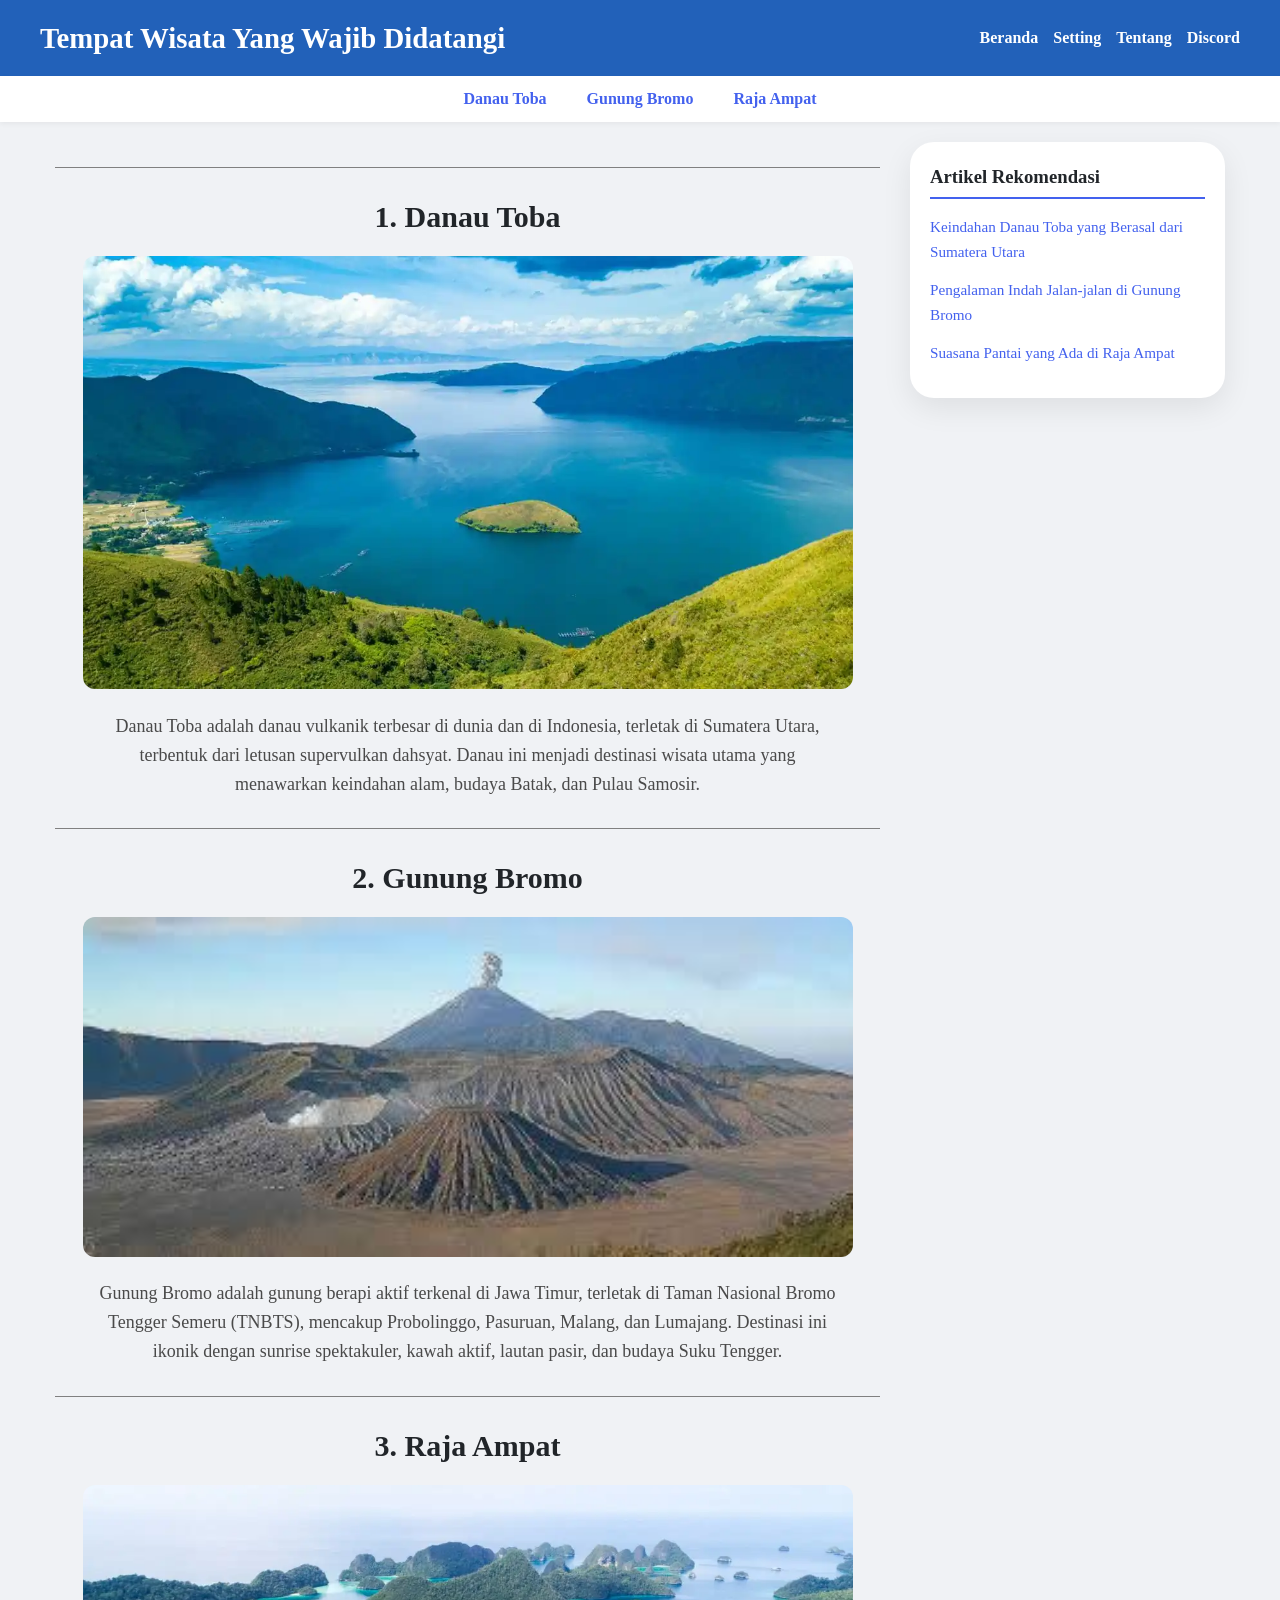
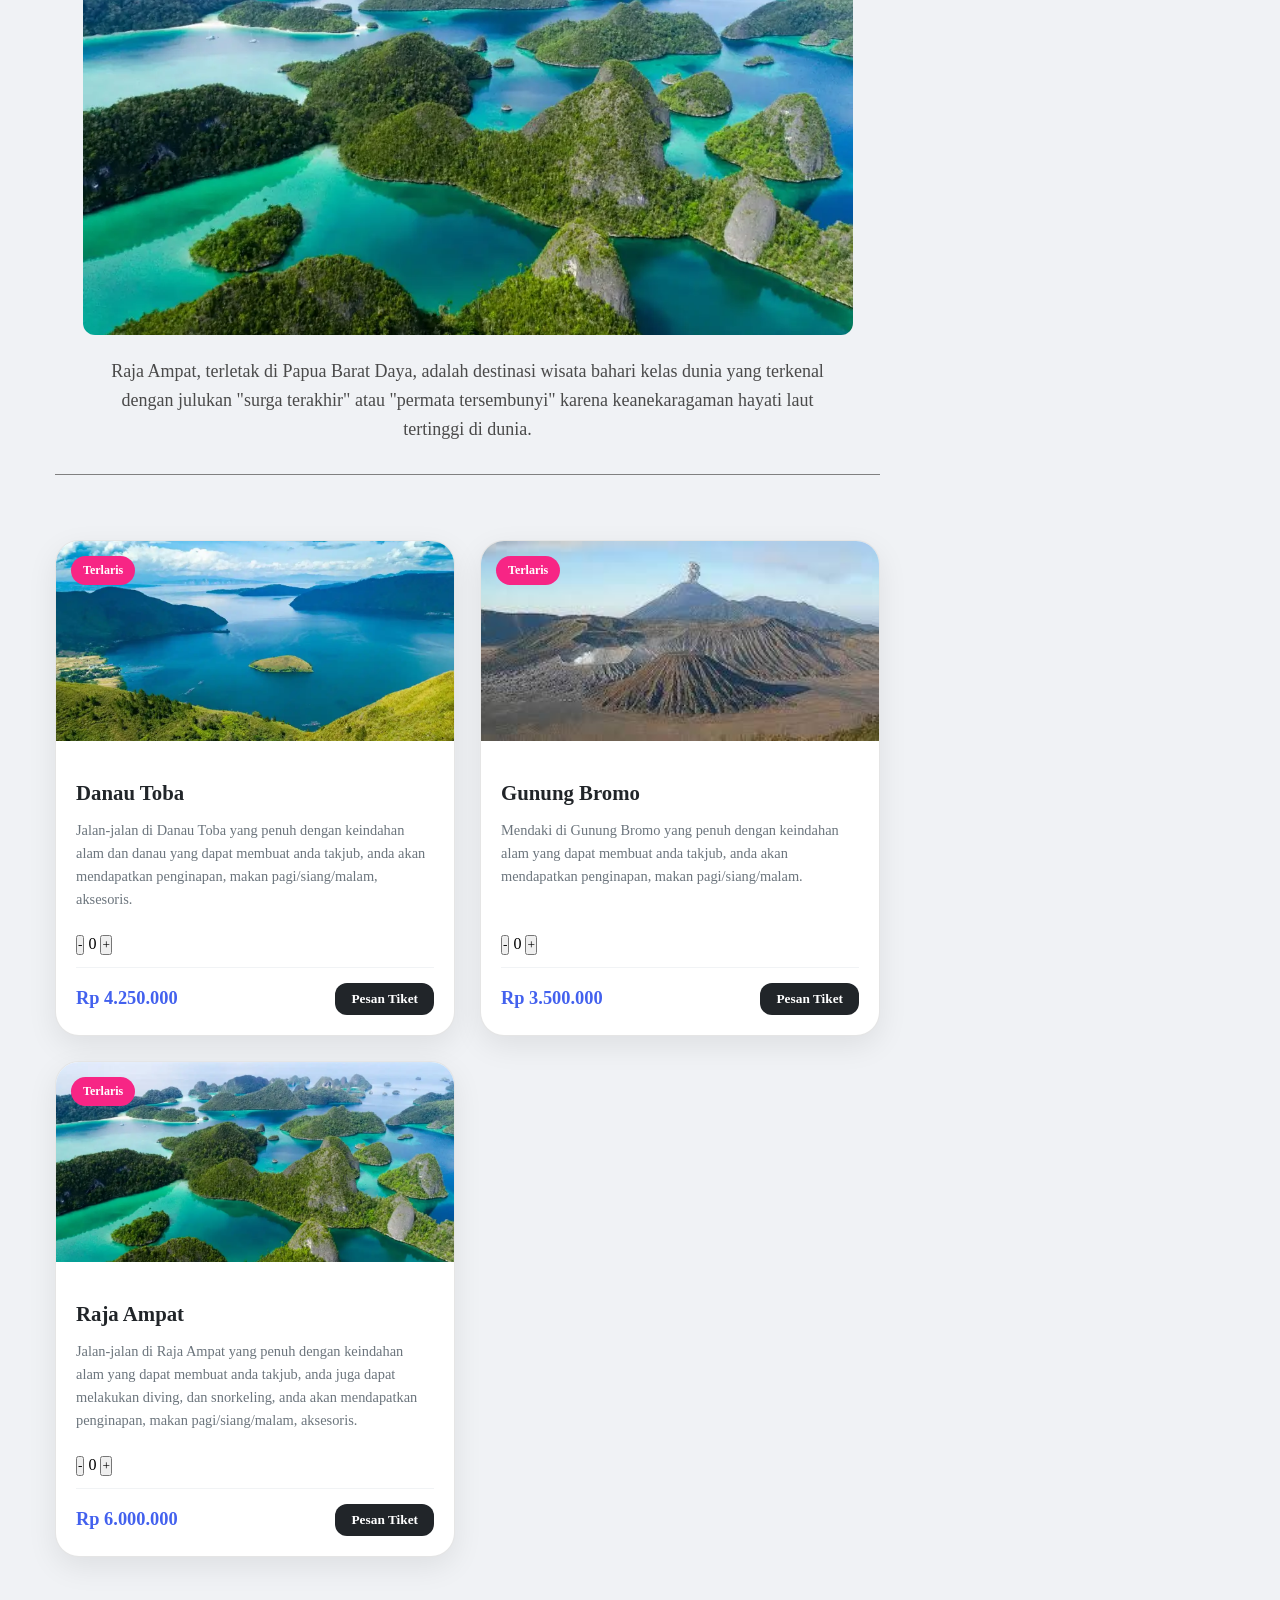
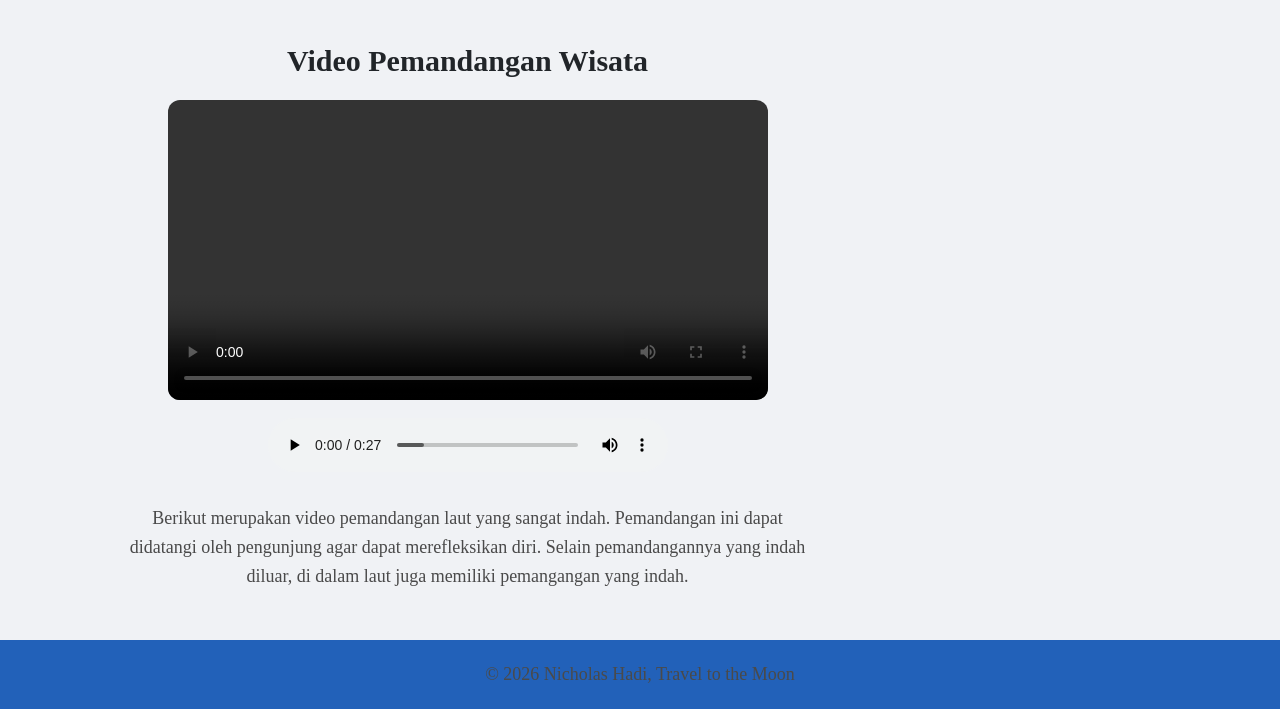
==== commit aaf9df84: "update fitur jquery" ====
--- a/index.html
+++ b/index.html
@@ -6,6 +6,8 @@
         <meta http-equiv="X-UA-Compatible" content="ie=edge" />
         <title>JELAJAH DUNIA BERSAMA NICHOLAS HADI</title>
         <link rel="stylesheet" href="style.css">
+        <!-- TAMBAHAN: jQuery -->
+        <script src="https://code.jquery.com/jquery-3.6.0.min.js"></script>
     </head>
     <body>
         <header class="main-header">
@@ -81,8 +83,14 @@
                             <div class="content">
                                 <h2 class="nama-barang">Danau Toba</h2>
                                 <p class="deskripsi-barang">Jalan-jalan di Danau Toba yang penuh dengan keindahan alam dan danau yang dapat membuat anda takjub, anda akan mendapatkan penginapan, makan pagi/siang/malam, aksesoris.</p>
+                                <!-- TAMBAHAN -->
+                                <div style="margin-bottom: 10px;">
+                                    <button onclick="updateQty(this, -1)">-</button>
+                                    <span class="qty-count">0</span>
+                                    <button onclick="updateQty(this, 1)">+</button>
+                                </div>
                                 <div class="footer-box">
-                                    <span class="harga-barang">Rp 4.250.000</span>
+                                    <span class="harga-barang" data-price="4250000">Rp 4.250.000</span>
                                     <button class="buy-btn">Pesan Tiket</button>
                                 </div>
                             </div>
@@ -96,8 +104,14 @@
                             <div class="content">
                                 <h2 class="nama-barang">Gunung Bromo</h2>
                                 <p class="deskripsi-barang">Mendaki di Gunung Bromo yang penuh dengan keindahan alam yang dapat membuat anda takjub, anda akan mendapatkan penginapan, makan pagi/siang/malam.</p>
+                                <!-- TAMBAHAN -->
+                                <div style="margin-bottom: 10px;">
+                                    <button onclick="updateQty(this, -1)">-</button>
+                                    <span class="qty-count">0</span>
+                                    <button onclick="updateQty(this, 1)">+</button>
+                                </div>
                                 <div class="footer-box">
-                                    <span class="harga-barang">Rp 3.500.000</span>
+                                    <span class="harga-barang" data-price="3500000">Rp 3.500.000</span>
                                     <button class="buy-btn">Pesan Tiket</button>
                                 </div>
                             </div>
@@ -111,8 +125,14 @@
                             <div class="content">
                                 <h2 class="nama-barang">Raja Ampat</h2>
                                 <p class="deskripsi-barang">Jalan-jalan di Raja Ampat yang penuh dengan keindahan alam yang dapat membuat anda takjub, anda juga dapat melakukan diving, dan snorkeling, anda akan mendapatkan penginapan, makan pagi/siang/malam, aksesoris.</p>
+                                <!-- TAMBAHAN -->
+                                <div style="margin-bottom: 10px;">
+                                    <button onclick="updateQty(this, -1)">-</button>
+                                    <span class="qty-count">0</span>
+                                    <button onclick="updateQty(this, 1)">+</button>
+                                </div>
                                 <div class="footer-box">
-                                    <span class="harga-barang">Rp 6.000.000</span>
+                                    <span class="harga-barang" data-price="6000000">Rp 6.000.000</span>
                                     <button class="buy-btn">Pesan Tiket</button>
                                 </div>
                             </div>
@@ -150,5 +170,22 @@
         <footer>
             <p>&copy; 2026 Nicholas Hadi, Travel to the Moon</p>
         </footer>
+
+        <script>
+            function updateQty(btn, val) {
+                const card = $(btn).closest('.product-card');
+                const qtySpan = card.find('.qty-count');
+                const priceSpan = card.find('.harga-barang');
+                const basePrice = parseInt(priceSpan.data('price'));
+                
+                let currentQty = parseInt(qtySpan.text());
+                let newQty = currentQty + val;
+                if (newQty < 0) newQty = 0;
+                
+                qtySpan.text(newQty);
+                let total = basePrice * (newQty === 0 ? 1 : newQty);
+                priceSpan.text('Rp ' + total.toLocaleString('id-ID'));
+            }
+        </script>
     </body>
 </html>
